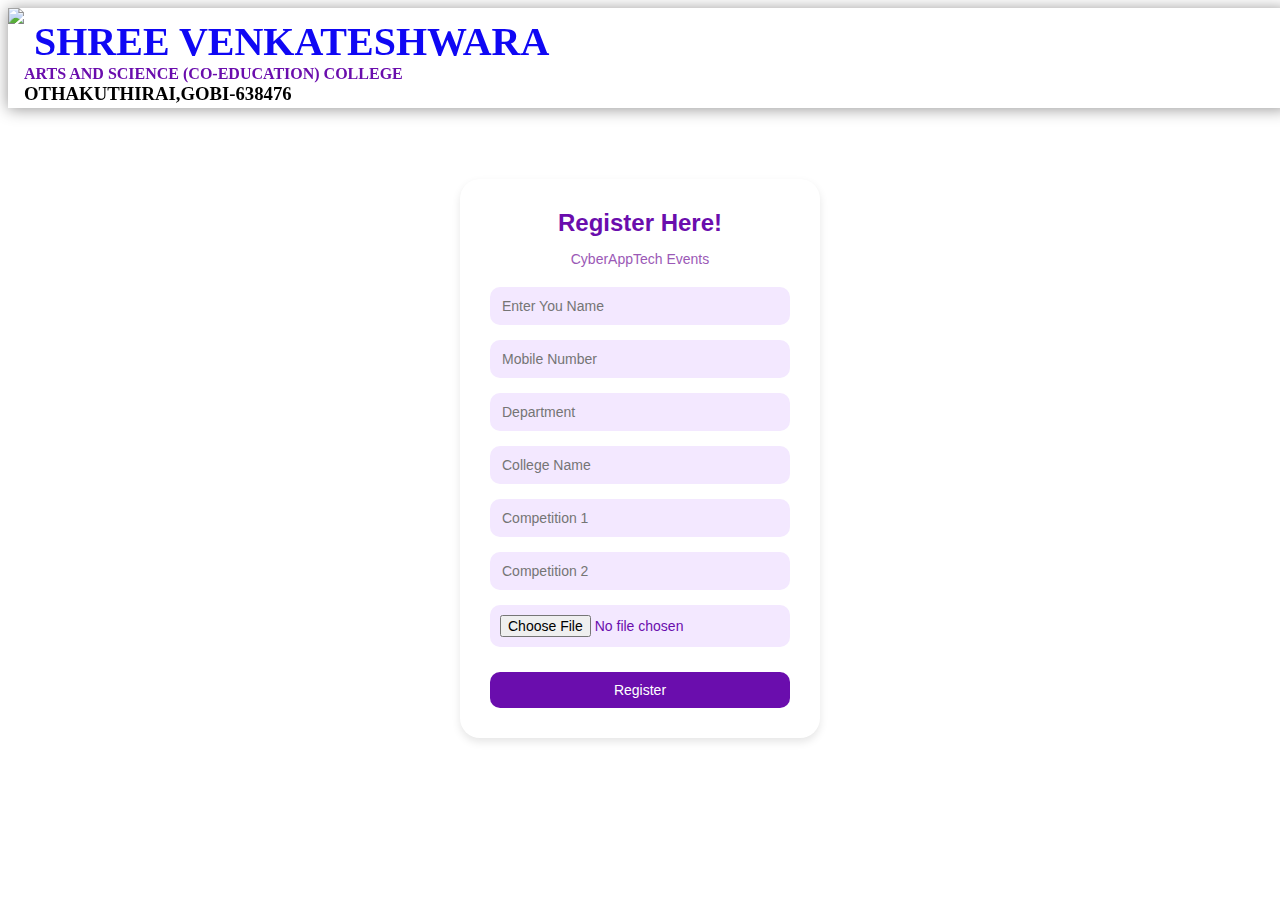
==== index.html @ ace3d096 "Update index.html" ====
<!DOCTYPE html>
<html lang="en">
<head>
  <meta charset="UTF-8">
  <meta name="viewport" content="width=device-width, initial-scale=1.0">
  <title>Document</title>
  <link rel="stylesheet" href="styles.css">
</head>
<body>
  <header>
    <div class="logo">
      <img src="Sample/Screenshot 2024-12-24 205209-Photoroom.png">
    </div>
    <div class="head">
      <h1>SHREE VENKATESHWARA</h1><h2>ARTS AND SCIENCE (CO-EDUCATION) COLLEGE</h2><h3>OTHAKUTHIRAI,GOBI-638476</h3>
    </div>
  </header>
  <div class="land">
  <div class="signup-container">
    <div class="form-card">
      <h2>Register Here!</h2>
      <p>CyberAppTech Events</p>
      <form>
        <div class="input-group">
          <input type="text" placeholder="Enter You Name" required>
        </div>
        <div class="input-group">
          <input type="email" placeholder="Mobile Number" required>
        </div>
        <div class="input-group">
          <input type="password" placeholder="Department" required>
        </div>
        <div class="input-group">
          <input type="password" placeholder="College Name" required>
        </div>
        <div class="input-group">
          <input type="password" placeholder="Competition 1" required>
        </div>
        <div class="input-group">
          <input type="password" placeholder="Competition 2" required>
        </div>
        <div class="input-group">
          <input type="file" placeholder="Payment Recipt" required>
        </div>
        <button type="submit" class="signup-button">Register</button>
      </form>
    </div>
  </div>
  </div>
  <script src="scripts.js"></script>
</body>
</html>
---- styles.css ----
.logo{
    width: 100px;
    height: 100px;
    display: flex;
    flex: 0;
}
header{
    padding: 0;
    margin: 0;
    background-color: #ffff;
    width: 100%;
    display: flex;
    position:fixed;
    flex: 2;
    border: 0px solid;
    box-shadow: 0 1px 15px rgb(149, 148, 148);
}
head{
    display: flex;
    flex: 0;
}
.head h1 {
    margin: 0;
    font-size: 2.5em;
	color: rgb(15, 7, 244);
	padding-top: 10px;
    padding-left: 10px;
    align-items: center;
    justify-content: center;
}
.head h2{
  font-size: 1em;  
}
.head h3{
    margin: 0;

}
.land{
    background-image: url(image/pg.jpg);
    margin: 0;
    font-family: Arial, sans-serif;
    display: flex;
    justify-content: center;
    align-items: center;
    height: 100vh;
}

.signup-container {
    display: flex;
    justify-content: center;
    align-items: center;
    width: 100%;
}

.form-card {
    background-color: white;
    border-radius: 20px;
    box-shadow: 0 4px 8px rgba(0, 0, 0, 0.1);
    padding: 30px;
    text-align: center;
    width: 300px;
}

h2 {
    color: #6a0dad;
    font-size: 24px;
    margin: 0;
}

p {
    color: #9b59b6;
    font-size: 14px;
    margin-bottom: 20px;
}

.input-group {
    display: flex;
    align-items: center;
    background-color: #f3e8ff;
    border-radius: 10px;
    margin-bottom: 15px;
    padding: 10px;
}

.icon {
    color: #9b59b6;
    margin-right: 10px;
}

.input-group input {
    border: none;
    background: none;
    outline: none;
    flex: 1;
    font-size: 14px;
    color: #6a0dad;
}

.signup-button {
    background-color: #6a0dad;
    color: white;
    border: none;
    border-radius: 10px;
    padding: 10px 15px;
    font-size: 14px;
    cursor: pointer;
    width: 100%;
    margin-top: 10px;
}

.signup-button:hover {
    background-color: #8a2be2;
}
@media screen and (max-width:480px){
    .logo{
        height: 70px;
        width: 70px;
    }
    
    .head h1{
        font-size: 1.6em;
    }
    .head h2{
        font-size: 0.8em;
        display: flex;
        align-items: center;
        justify-content: center;
    }
    .head h3{
        font-size: 0.6em;
        display: flex;
        align-items: center;
        justify-content: center;
    }

}
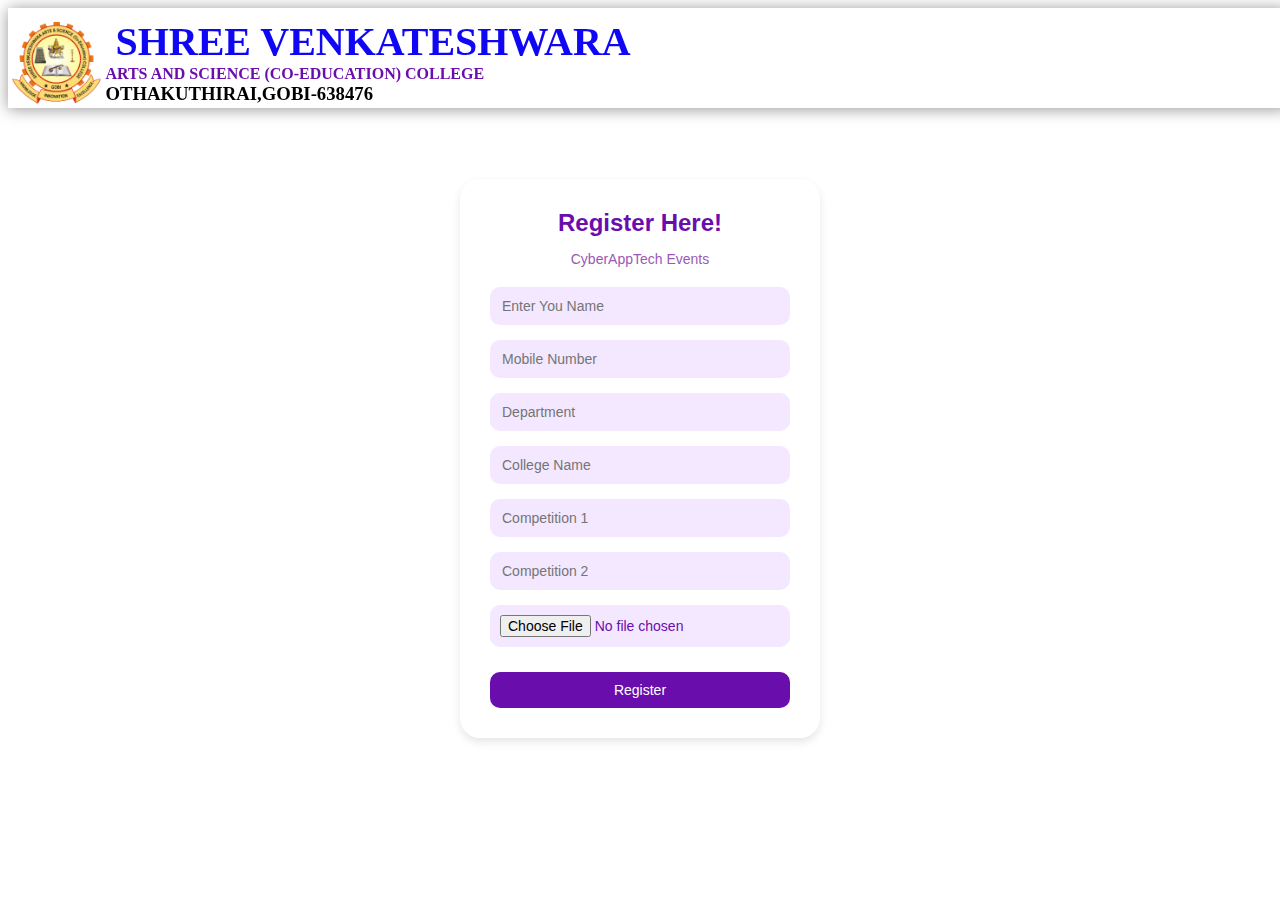
==== commit 2c1ebf4a: "Update index.html" ====
--- a/index.html
+++ b/index.html
@@ -9,7 +9,7 @@
 <body>
   <header>
     <div class="logo">
-      <img src="Sample/Screenshot 2024-12-24 205209-Photoroom.png">
+      <img src="Screenshot 2024-12-24 205209-Photoroom.png">
     </div>
     <div class="head">
       <h1>SHREE VENKATESHWARA</h1><h2>ARTS AND SCIENCE (CO-EDUCATION) COLLEGE</h2><h3>OTHAKUTHIRAI,GOBI-638476</h3>
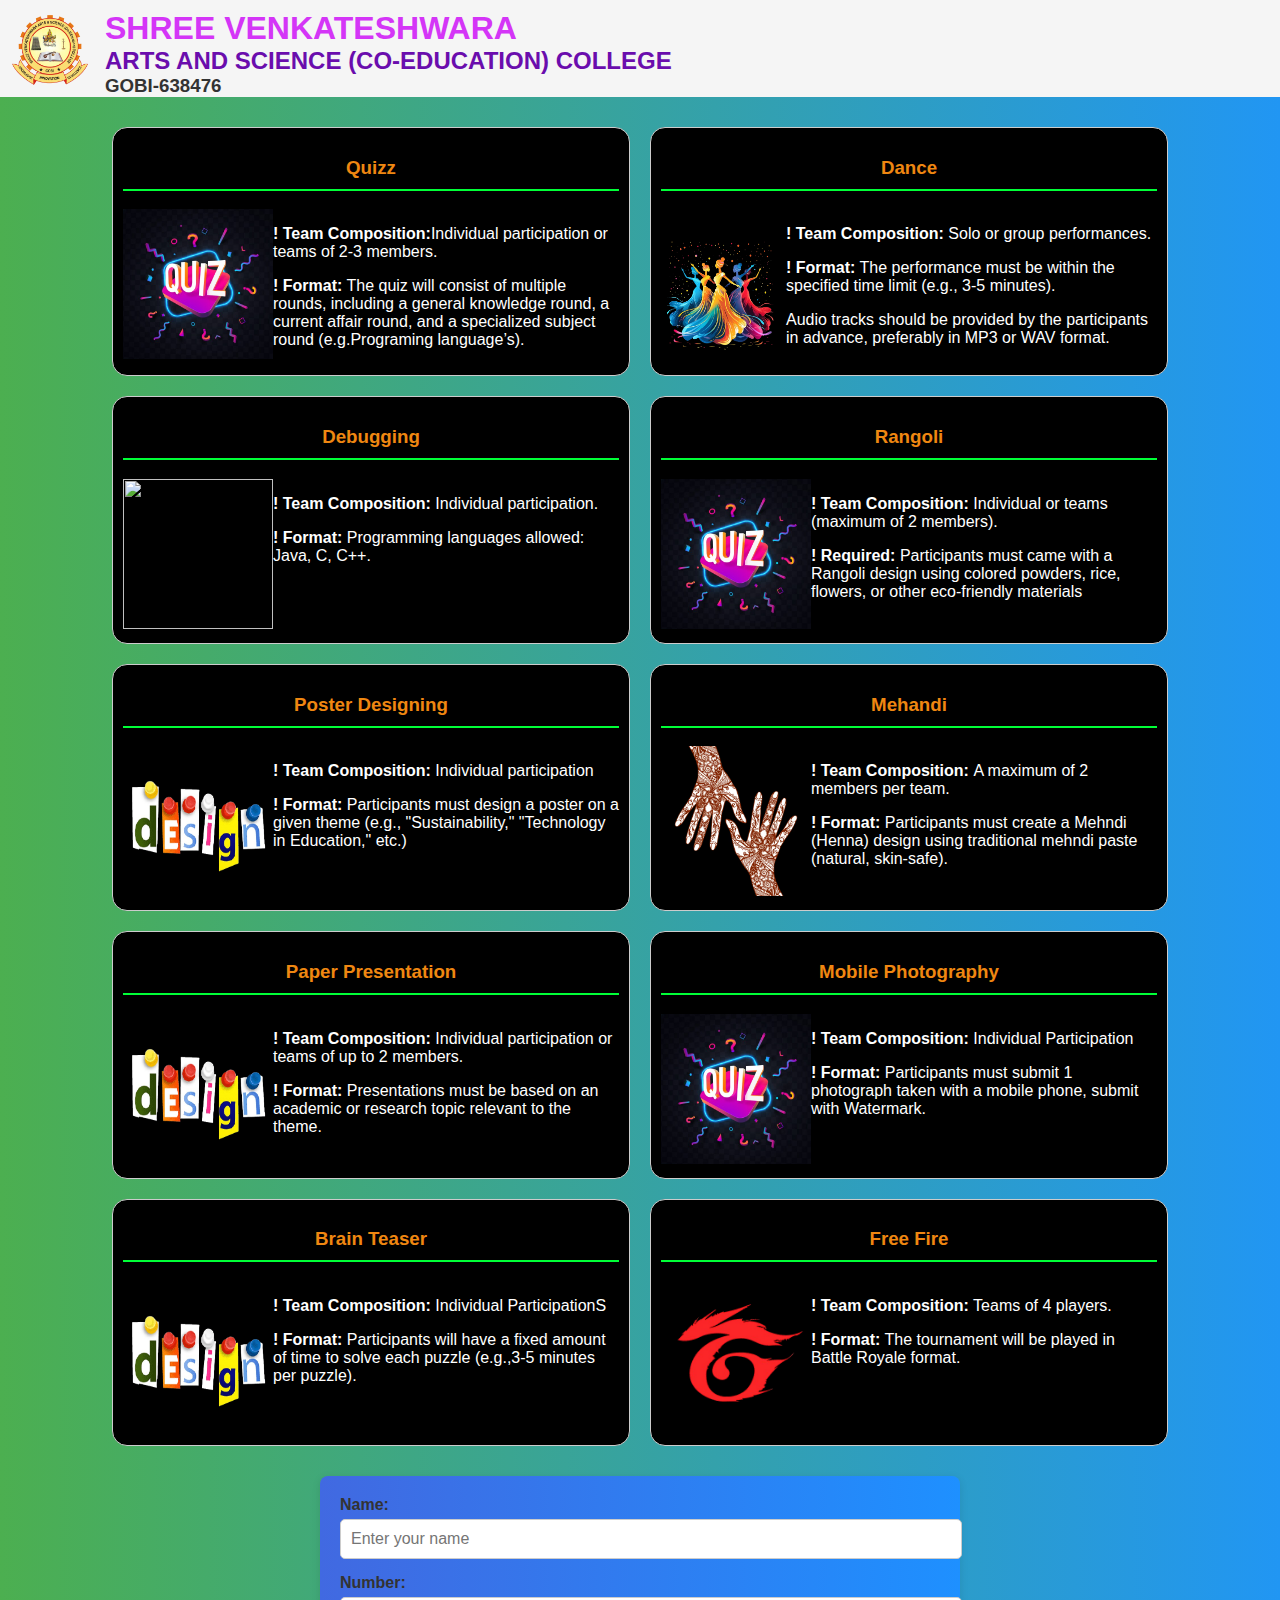
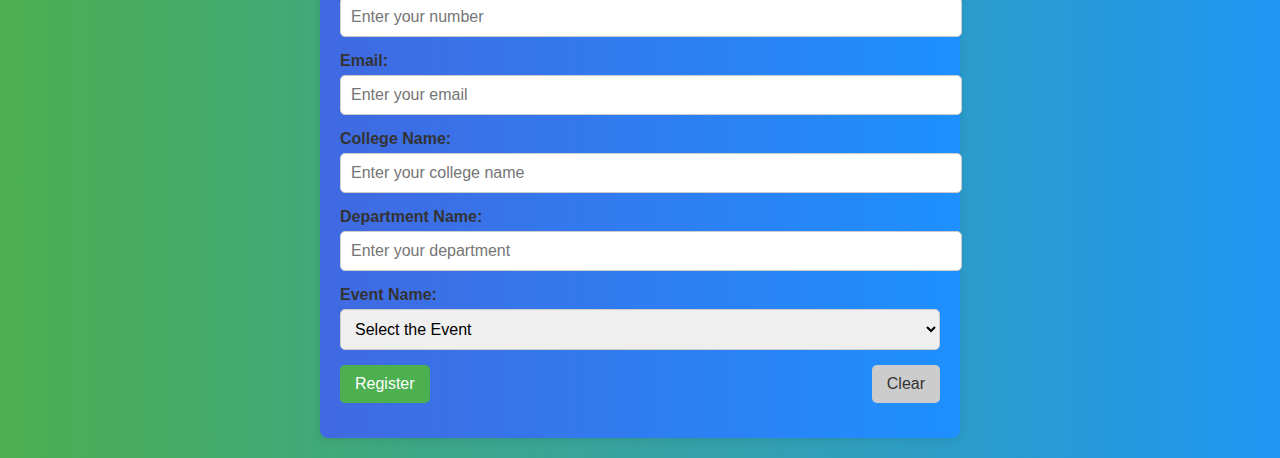
==== commit 34614810: "Add files via upload" ====
--- a/index.html
+++ b/index.html
@@ -3,50 +3,200 @@
 <head>
   <meta charset="UTF-8">
   <meta name="viewport" content="width=device-width, initial-scale=1.0">
-  <title>Document</title>
+  <title>College Event Registration</title>
   <link rel="stylesheet" href="styles.css">
 </head>
 <body>
   <header>
-    <div class="logo">
-      <img src="Screenshot 2024-12-24 205209-Photoroom.png">
+    <div class="lead">
+      <img src="mainlogo (1).png">
     </div>
     <div class="head">
-      <h1>SHREE VENKATESHWARA</h1><h2>ARTS AND SCIENCE (CO-EDUCATION) COLLEGE</h2><h3>OTHAKUTHIRAI,GOBI-638476</h3>
+      <h1>SHREE VENKATESHWARA</h1><h2>ARTS AND SCIENCE (CO-EDUCATION) COLLEGE</h2><h3>GOBI-638476</h3>
     </div>
   </header>
-  <div class="land">
-  <div class="signup-container">
-    <div class="form-card">
-      <h2>Register Here!</h2>
-      <p>CyberAppTech Events</p>
-      <form>
-        <div class="input-group">
-          <input type="text" placeholder="Enter You Name" required>
-        </div>
-        <div class="input-group">
-          <input type="email" placeholder="Mobile Number" required>
-        </div>
-        <div class="input-group">
-          <input type="password" placeholder="Department" required>
-        </div>
-        <div class="input-group">
-          <input type="password" placeholder="College Name" required>
-        </div>
-        <div class="input-group">
-          <input type="password" placeholder="Competition 1" required>
-        </div>
-        <div class="input-group">
-          <input type="password" placeholder="Competition 2" required>
-        </div>
-        <div class="input-group">
-          <input type="file" placeholder="Payment Recipt" required>
-        </div>
-        <button type="submit" class="signup-button">Register</button>
-      </form>
+  <div class="categories">
+    <div class="category">
+      <h3>Quizz</h3>
+      <div class="outter">
+      <div class="img1">
+        <img src="Quiz.jpg">
+      </div>
+      <div class="text">
+        <p><b>! Team Composition:</b>Individual participation or teams of 2-3 members.</p>
+         <p><b>! Format:</b>
+           The quiz will consist of multiple rounds, including a general knowledge round, a
+          current affair round, and a specialized subject round (e.g.Programing language’s).</p>
+      </div>
+    </div>
+    </div>
+    <div class="category">
+      <h3>Dance</h3>
+      <div class="outter">
+      <div class="img2">
+        <img src="Dance_.png">
+      </div>
+      <div class="text">
+        <p><b>! Team Composition:</b> Solo or group performances.</p>
+         <p> <b>! Format:</b>
+           The performance must be within the specified time limit (e.g., 3-5 minutes).</p>
+         <p>  Audio tracks should be provided by the participants in advance, preferably in
+          MP3 or WAV format.</p>
+      </div>
+    </div>
+    </div>
+    <div class="category">
+      <h3>Debugging</h3>
+      <div class="outter">
+      <div class="img1">
+        <img src="Debugging.png">
+      </div>
+      <div class="text">
+    <p><b>! Team Composition:</b> Individual participation.
+      <p><b>! Format:</b>
+     Programming languages allowed: Java, C, C++.</p>
+      </div>
+    </div>
+    </div>
+    <div class="category">
+      <h3>Rangoli</h3>
+      <div class="outter">
+      <div class="img1">
+        <img src="Quiz.jpg">
+      </div>
+      <div class="text">
+        <p><b>! Team Composition:</b> Individual or teams (maximum of 2 members).</p>
+        <p><b>! Required: </b>Participants must came with a Rangoli design using colored powders, rice,
+          flowers, or other eco-friendly materials</p>
+      </div>
+    </div>
+    </div>
+    <div class="category">
+      <h3>Poster Designing</h3>
+      <div class="outter">
+      <div class="img1">
+        <img src="Design.png">
+      </div>
+      <div class="text">
+        <p><b>! Team Composition:</b> Individual participation</p>
+        <p><b>! Format: </b>Participants must design a poster on a given theme (e.g., "Sustainability,"
+          "Technology in Education," etc.)</p>
+      </div>
+    </div>
+    </div>
+    <div class="category">
+      <h3>Mehandi</h3>
+      <div class="outter">
+      <div class="img1">
+        <img src="/mehendi.png">
+      </div>
+      <div class="text">
+        <p><b>! Team Composition: </b>A maximum of 2 members per team.</p>
+        <p><b>! Format: </b>Participants must create a Mehndi (Henna) design using traditional mehndi paste
+          (natural, skin-safe).</p>
+      </div>
+    </div>
+    </div>
+    <div class="category">
+      <h3>Paper Presentation</h3>
+      <div class="outter">
+      <div class="img1">
+        <img src="/Design.png">
+      </div>
+      <div class="text">
+        <p><b>! Team Composition:</b> Individual participation or teams of up to 2 members.</p>
+        <p><b>! Format:</b>
+           Presentations must be based on an academic or research topic relevant to the
+          theme.</p>
+      </div>
+    </div>
+    </div>
+    <div class="category">
+      <h3>Mobile Photography</h3>
+      <div class="outter">
+      <div class="img1">
+        <img src="Quiz.jpg">
+      </div>
+      <div class="text">
+       <p><b>! Team Composition:</b> Individual Participation</p>
+       <p><b>! Format:</b>
+          Participants must submit 1 photograph taken with a mobile phone, submit with
+        Watermark. </p>
+      </div>
+    </div>
+    </div>
+    <div class="category">
+      <h3>Brain Teaser</h3>
+      <div class="outter">
+      <div class="img1">
+        <img src="Design.png">
+      </div>
+      <div class="text">
+        <p><b>! Team Composition:</b> Individual ParticipationS</p>
+        <p><b>! Format: </b>Participants will have a fixed amount of time to solve each puzzle (e.g.,3-5
+          minutes per puzzle).</p>
+      </div>
+    </div>
+    </div>
+    <div class="category">
+      <h3>Free Fire</h3>
+      <div class="outter">
+      <div class="img1">
+        <img src="Free_Fire.png">
+      </div>
+      <div class="text">
+        <p><b>! Team Composition:</b> Teams of 4 players.</p>
+        <p><b>! Format:</b>
+           The tournament will be played in Battle Royale format.</p>
+      </div>
+    </div>
     </div>
   </div>
+  <div class="formdesign">
+    <form id="registrationForm">
+      <div>
+        <label for="name">Name:</label>
+        <input type="text" id="name" name="name" placeholder="Enter your name" required>
+      </div>
+      <div>
+        <label for="number">Number:</label>
+        <input type="number" id="number" name="number" placeholder="Enter your number" required>
+      </div>
+      <div>
+        <label for="email">Email:</label>
+        <input type="email" id="email" name="email" placeholder="Enter your email" required pattern="[a-zA-Z0-9._%+-]+@[a-zA-Z0-9.-]+\.[a-zA-Z]{2,}$">
+      </div>
+      <div>
+        <label for="college">College Name:</label>
+        <input type="text" id="college" name="college" placeholder="Enter your college name" required>
+      </div>
+      <div>
+        <label for="department">Department Name:</label>
+        <input type="text" id="department" name="department" placeholder="Enter your department" required>
+      </div>
+      <div>
+        <label for="competition">Event Name:</label>
+        <select id="competition" name="competition" required>
+          <option value="" selected disabled>Select the Event</option>
+          <option value="quiz">Quiz</option>
+          <option value="debugging">Debugging</option>
+          <option value="poster-design">Poster Design</option>
+          <option value="free-fire">Free Fire</option>
+          <option value="ppt">PPT</option>
+          <option value="mehandi">Mehandi</option>
+          <option value="rangoli">Rangoli</option>
+          <option value="dance">Dance</option>
+          <option value="mobile-photography">Mobile Photography</option>
+        </select>
+      </div>
+      <div class="buttons">
+        <button type="submit">Register</button>
+        <button type="reset">Clear</button>
+      </div>
+    </form>
   </div>
-  <script src="scripts.js"></script>
-</body>
-</html>
+  
+ <script src="script.js"></script>
+ <div id="toast" class="toast">Registered Successfully!</div>
+  </body>
+</html>--- a/styles.css
+++ b/styles.css
@@ -1,136 +1,289 @@
-.logo{
-    width: 100px;
-    height: 100px;
-    display: flex;
-    flex: 0;
-}
-header{
+body {
+    font-family: Arial, sans-serif;
+    margin: 0;
     padding: 0;
-    margin: 0;
-    background-color: #ffff;
-    width: 100%;
-    display: flex;
-    position:fixed;
+    background-image: linear-gradient(skyblue,skyblue,rgb(251, 247, 247)) ;
+  }
+  header {
+    display: flex;
     flex: 2;
-    border: 0px solid;
-    box-shadow: 0 1px 15px rgb(149, 148, 148);
-}
-head{
-    display: flex;
-    flex: 0;
+    background:whitesmoke;
+    justify-content: solid;
+    position: solid;
+  }
+  
+.lead {
+  display: flex;
+  width: 80px;
+  height: 80px;
+  padding-left: 10px;
+  padding-top: 10px;
+}
+.head{
+  padding-left: 15px;
 }
 .head h1 {
-    margin: 0;
-    font-size: 2.5em;
-	color: rgb(15, 7, 244);
-	padding-top: 10px;
-    padding-left: 10px;
-    align-items: center;
+  color: rgb(212, 53, 247);
+  padding-top: 10px;
+  margin: 0;
+}
+.head h2{
+  color: #6a0dad;
+  font-size: 24px;
+  margin: 0;
+}
+.head h3{
+  margin: 0;
+}
+  .categories {
+    display: flex;
+    flex-wrap: wrap;
+    margin: 20px;
     justify-content: center;
-}
-.head h2{
-  font-size: 1em;  
-}
-.head h3{
-    margin: 0;
-
-}
-.land{
-    background-image: url(image/pg.jpg);
-    margin: 0;
-    font-family: Arial, sans-serif;
+  }
+  .category {
+    border: 1px solid #ccc;
+    margin: 10px;
+    padding: 10px;
+    width: 40%;
+    background-color: rgb(0, 0, 0);
+    border-radius: 15px;
+  }
+  .category h3
+  {
+    color: rgb(239, 135, 17);
     display: flex;
     justify-content: center;
     align-items: center;
-    height: 100vh;
-}
+    padding-bottom: 10px;
+    border-bottom: 2px solid rgb(0, 255, 55);
+  }
+  .outter{
+    display: flex;
+  }
+  .img1 img{
+    width: 150px;
+    height: 150px;
+  }
+  .img2 img{
+    width: 120px;
+    height: 130px;
+    padding-top: 20px;
+    padding-right: 5px;
+  }
+  .img4 img{
+    width: 90px;
+    height: 90px;
+    padding-left: 23px;
+  }
+  .text p{
+    color: rgb(255, 255, 255);
+  }
+  body {
+    font-family: Arial, sans-serif;
+    margin: 0;
+    padding: 0;
+    background: linear-gradient(to right, #4CAF50, #2196F3);
+    color: #333;
+  }
+  
+  .formdesign {
+    max-width: 600px;
+    margin: 20px auto;
+    padding: 20px;
+    background: linear-gradient(to right, #4169E1, #1E90FF); /* Royal Blue gradient */
+    border-radius: 8px;
+    box-shadow: 0 2px 8px rgba(0, 0, 0, 0.1);
+  }
+  
+  form {
+    display: flex;
+    flex-direction: column;
+  }
+  
+  form div {
+    margin-bottom: 15px;
+  }
+  
+  form label {
+    margin-bottom: 5px;
+    font-weight: bold;
+    display: block;
+  }
+  
+  form input, form select {
+    width: 100%;
+    padding: 10px;
+    border: 1px solid #ccc;
+    border-radius: 5px;
+    font-size: 16px;
+  }
+  
+  form input:focus, form select:focus {
+    outline: none;
+    border-color: #4CAF50;
+    box-shadow: 0 0 5px rgba(76, 175, 80, 0.5);
+  }
+  
+  .buttons {
+    display: flex;
+    justify-content: space-between;
+  }
+  
+  .buttons button {
+    padding: 10px 15px;
+    font-size: 16px;
+    border: none;
+    border-radius: 5px;
+    cursor: pointer;
+  }
+  
+  .buttons button[type="submit"] {
+    background-color: #4CAF50;
+    color: white;
+  }
+  
+  .buttons button[type="reset"] {
+    background-color: #ccc;
+    color: #333;
+  }
+  
 
-.signup-container {
-    display: flex;
-    justify-content: center;
-    align-items: center;
-    width: 100%;
-}
 
-.form-card {
-    background-color: white;
-    border-radius: 20px;
-    box-shadow: 0 4px 8px rgba(0, 0, 0, 0.1);
-    padding: 30px;
-    text-align: center;
-    width: 300px;
+  @media(max-width:550px) {
+    header{
+      position: fixed;
+      background-color: #ffffff;
+      width: 100%;
+    }
+    .lead{
+      flex: 0;
+      width: 70px;
+      height: 70px;
+      padding-right: 5px;
+    }
+    .lead {
+      padding-top: 0;
+    }
+    .head h1 {
+      font-size: 1em;
+      padding-bottom: 0;
+      display: flex;
+      justify-content: center;
+    }
+  
+    .head h2 {
+      display: flex;
+      flex: 0;
+      font-size: 0.6em;
+      justify-content: center;
+      align-items: center;
+    }
+  
+    .head h3 {
+      font-size: 0.6em;
+      padding: 0;
+      margin: 0;
+      display: flex;
+      flex: 0;
+      justify-content: center;
+      align-items: center;
+    }
+    .category {
+      padding: 0;
+      margin: 0;
+      border: 1px solid #ccc;
+      background-color: rgb(0, 0, 0);
+      border-radius: 15px;
+      width: 80%;
+      padding: 10px;
+      margin-top: 10px;
+    }
+    .lead img{
+      width: 60px;
+      height: 60px;
+      padding-top: 5px;
+    }
+    .categories{
+      margin: 0;
+      padding-top: 80px;
+    }
+    .text p{
+      font-size: 10px;
+    }
+    .img1 img{
+      width: 80px;
+      height: 80px;
+      flex: none;
+    }
+    .img2 img{
+      width: 80px;
+      height: 80px;
+      flex: none;
+    }
+    .img3 img{
+      width: 80px;
+      height: 80px;
+      flex: none;
+    }
+    .img4 img{
+      width: 80px;
+      height: 80px;
+      flex: none;
+    }
+    .img5 img{
+      width: 80px;
+      height: 80px;
+      flex: none;
+    }
+    .img6 img{
+      width: 80px;
+      height: 80px;
+      flex: none;
+    }
+    .img7 img{
+      width: 80px;
+      height: 80px;
+      flex: none;
+    }
+    .img8 img{
+      width: 80px;
+      height: 80px;
+      flex: none;
+    }
+    .img9 img{
+      width: 80px;
+      height: 80px;
+      flex: none;
+    }
+    .img10 img{
+      width: 80px;
+      height: 80px;
+      flex: none;
+    }
+  }
+input[type="number"]::-webkit-inner-spin-button, 
+input[type="number"]::-webkit-outer-spin-button {
+    -webkit-appearance: none;
+    margin: 0;
+}
+.toast {
+  position: fixed;
+  bottom: 60px;
+  left: 50%;
+  transform: translateX(-50%);
+  background-color: rgba(126, 125, 125, 0.833);
+  color: white;
+  padding: 10px 20px;
+  border-radius: 20px;
+  box-shadow: 0 2px 5px rgba(0, 0, 0, 0.3);
+  font-size: 1em;
+  display: none; 
+  opacity: 0;
+  transition: opacity 1s ease-in-out; 
 }
 
-h2 {
-    color: #6a0dad;
-    font-size: 24px;
-    margin: 0;
-}
-
-p {
-    color: #9b59b6;
-    font-size: 14px;
-    margin-bottom: 20px;
-}
-
-.input-group {
-    display: flex;
-    align-items: center;
-    background-color: #f3e8ff;
-    border-radius: 10px;
-    margin-bottom: 15px;
-    padding: 10px;
-}
-
-.icon {
-    color: #9b59b6;
-    margin-right: 10px;
-}
-
-.input-group input {
-    border: none;
-    background: none;
-    outline: none;
-    flex: 1;
-    font-size: 14px;
-    color: #6a0dad;
-}
-
-.signup-button {
-    background-color: #6a0dad;
-    color: white;
-    border: none;
-    border-radius: 10px;
-    padding: 10px 15px;
-    font-size: 14px;
-    cursor: pointer;
-    width: 100%;
-    margin-top: 10px;
-}
-
-.signup-button:hover {
-    background-color: #8a2be2;
-}
-@media screen and (max-width:480px){
-    .logo{
-        height: 70px;
-        width: 70px;
-    }
-    
-    .head h1{
-        font-size: 1.6em;
-    }
-    .head h2{
-        font-size: 0.8em;
-        display: flex;
-        align-items: center;
-        justify-content: center;
-    }
-    .head h3{
-        font-size: 0.6em;
-        display: flex;
-        align-items: center;
-        justify-content: center;
-    }
-
-}
+.toast.show {
+  display: block;
+  opacity: 1;
+}
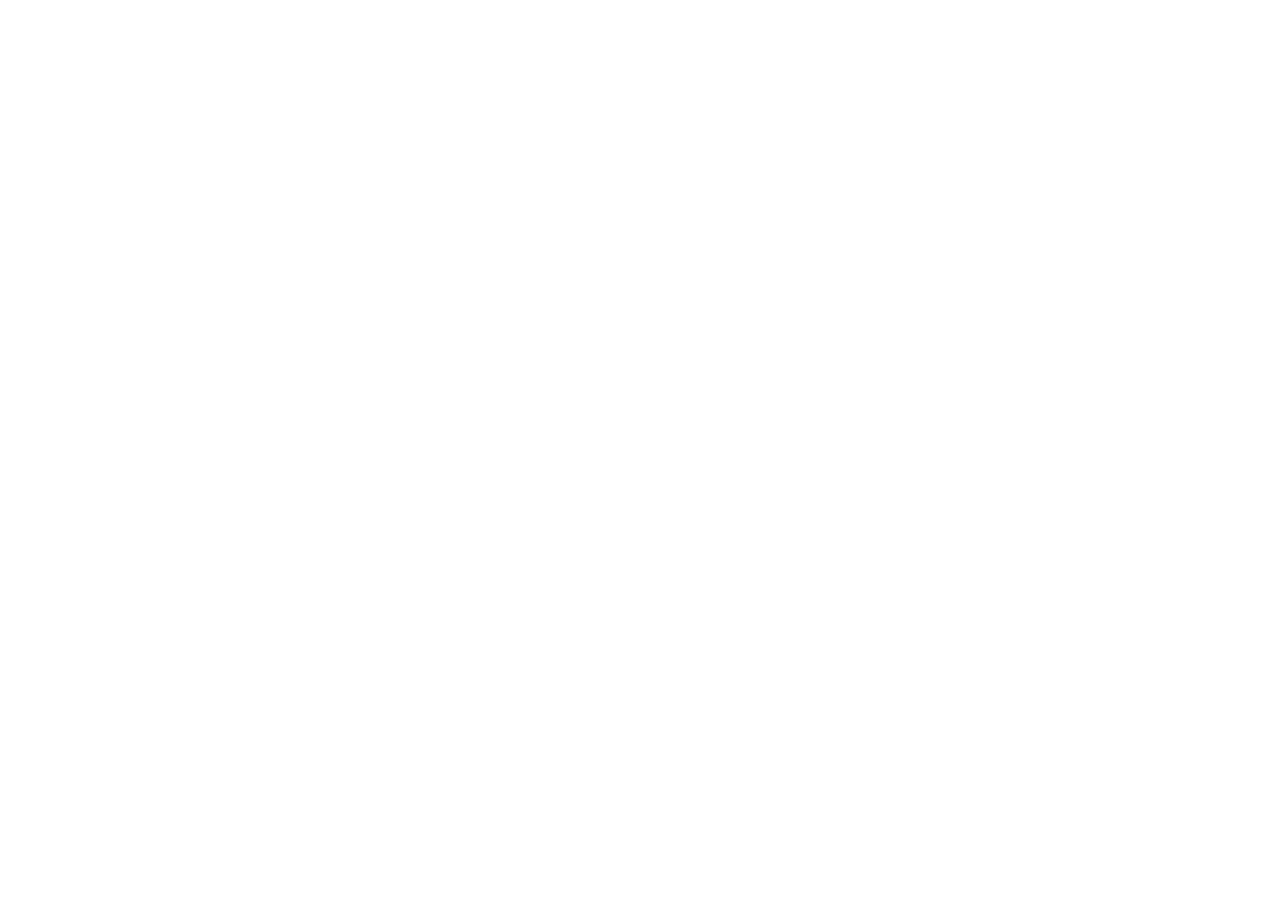
==== commit 6200a807: "Add files via upload" ====
--- a/index.html
+++ b/index.html
@@ -1,159 +1,199 @@
 <!DOCTYPE html>
 <html lang="en">
+
 <head>
   <meta charset="UTF-8">
   <meta name="viewport" content="width=device-width, initial-scale=1.0">
   <title>College Event Registration</title>
   <link rel="stylesheet" href="styles.css">
 </head>
+
 <body>
   <header>
     <div class="lead">
-      <img src="mainlogo (1).png">
+      <img src="mainlogo.png">
     </div>
     <div class="head">
-      <h1>SHREE VENKATESHWARA</h1><h2>ARTS AND SCIENCE (CO-EDUCATION) COLLEGE</h2><h3>GOBI-638476</h3>
+      <h1>SHREE VENKATESHWARA</h1>
+      <h2>ARTS AND SCIENCE (CO-EDUCATION) COLLEGE</h2>
+      <h3>Othakuthirai,Gobi-638476</h3>
     </div>
   </header>
+  <div class="college-details"> </div>
+  <div class="eventtitle">
+    <h2>Department of Computer Applications</h2>
+    <img src="Department Logo.png">
+    <h3>CyberAppTech</h3>
+    <h1>Digital Dynamo 2K25</h1>
+  </div>
+  <div class="poster">
+    <img src="PosterInter.jpeg">
+  </div>
   <div class="categories">
+    <div class="eventhead">
+      <h2>Technical</h2>
+    </div>
     <div class="category">
       <h3>Quizz</h3>
       <div class="outter">
-      <div class="img1">
-        <img src="Quiz.jpg">
-      </div>
-      <div class="text">
-        <p><b>! Team Composition:</b>Individual participation or teams of 2-3 members.</p>
-         <p><b>! Format:</b>
-           The quiz will consist of multiple rounds, including a general knowledge round, a
-          current affair round, and a specialized subject round (e.g.Programing language’s).</p>
-      </div>
-    </div>
+        <div class="img1">
+          <img src="Quiz-.png">
+        </div>
+        <div class="text">
+          <ul class="bullet">
+            <li><b>Team Composition :</b> Individual participation or teams of 2-3 members.</li>
+            <li><b>Format :</b> The quiz will consist of multiple rounds, including a general knowledge round, a
+              current affair round, and a specialized subject round (e.g.Programing language’s).</li>
+          </ul>
+        </div>
+      </div>
+    </div>
+    <div class="category">
+      <h3>Debugging</h3>
+      <div class="outter">
+        <div class="img2">
+          <img src="Debugging-.png">
+        </div>
+        <div class="text">
+          <ul class="bullet">
+            <li><b>Team Composition:</b> Individual participation.</li>
+            <li><b>Format:</b> Programming languages allowed: Java, C, C++.</li>
+          </ul>
+        </div>
+      </div>
+    </div>
+
+    <div class="category">
+      <h3>Poster Designing</h3>
+      <div class="outter">
+        <div class="img3">
+          <img src="Design.png">
+        </div>
+        <div class="text">
+          <ul class="bullet">
+            <li><b>Team Composition:</b> Individual participation</li>
+            <li><b>Format: </b>Participants must design a poster on a given theme (e.g., "Sustainability,"
+              "Technology in Education," etc.)</li>
+          </ul>
+        </div>
+      </div>
+    </div>
+    <div class="category">
+      <h3>Paper Presentation</h3>
+      <div class="outter">
+        <div class="img4">
+          <img src="Presenter-.png">
+        </div>
+        <div class="text">
+          <ul class="bullet">
+            <li><b>Team Composition:</b> Individual participation or teams of up to 2 members.</li>
+            <li><b>Format:</b>Presentations must be based on an academic or research topic relevant to the theme.</li>
+          </ul>
+        </div>
+      </div>
+    </div>
+    <div class="category">
+      <h3>Brain Teaser</h3>
+      <div class="outter">
+        <div class="img5">
+          <img src="Brain-Teaser.png">
+        </div>
+        <div class="text">
+          <ul class="bullet">
+            <li><b>Team Composition:</b> Individual ParticipationS</li>
+            <li><b>Format: </b>Participants will have a fixed amount of time to solve each puzzle (e.g.,3-5
+              minutes per puzzle).</li>
+          </ul>
+        </div>
+      </div>
+    </div>
+    <div class="eventhead">
+      <h2>Non-Technical</h2>
     </div>
     <div class="category">
       <h3>Dance</h3>
       <div class="outter">
-      <div class="img2">
-        <img src="Dance_.png">
-      </div>
-      <div class="text">
-        <p><b>! Team Composition:</b> Solo or group performances.</p>
-         <p> <b>! Format:</b>
-           The performance must be within the specified time limit (e.g., 3-5 minutes).</p>
-         <p>  Audio tracks should be provided by the participants in advance, preferably in
-          MP3 or WAV format.</p>
-      </div>
-    </div>
-    </div>
-    <div class="category">
-      <h3>Debugging</h3>
-      <div class="outter">
-      <div class="img1">
-        <img src="Debugging.png">
-      </div>
-      <div class="text">
-    <p><b>! Team Composition:</b> Individual participation.
-      <p><b>! Format:</b>
-     Programming languages allowed: Java, C, C++.</p>
-      </div>
-    </div>
+        <div class="img6">
+          <img src="Dance_.png">
+        </div>
+        <div class="text">
+          <ul class="bullet">
+            <li><b>Team Composition:</b> Solo or group performances.</li>
+            <li> <b>Format:</b>The performance must be within the specified time limit (e.g., 3-5 minutes).</p>
+            <li>Audio tracks should be provided by the participants in advance, preferably in
+              MP3 or WAV format.</li>
+          </ul>
+          </ul>
+        </div>
+      </div>
     </div>
     <div class="category">
       <h3>Rangoli</h3>
       <div class="outter">
-      <div class="img1">
-        <img src="Quiz.jpg">
-      </div>
-      <div class="text">
-        <p><b>! Team Composition:</b> Individual or teams (maximum of 2 members).</p>
-        <p><b>! Required: </b>Participants must came with a Rangoli design using colored powders, rice,
-          flowers, or other eco-friendly materials</p>
-      </div>
-    </div>
-    </div>
-    <div class="category">
-      <h3>Poster Designing</h3>
-      <div class="outter">
-      <div class="img1">
-        <img src="Design.png">
-      </div>
-      <div class="text">
-        <p><b>! Team Composition:</b> Individual participation</p>
-        <p><b>! Format: </b>Participants must design a poster on a given theme (e.g., "Sustainability,"
-          "Technology in Education," etc.)</p>
-      </div>
-    </div>
+        <div class="img7">
+          <img src="rangoli.png">
+        </div>
+        <div class="text">
+          <ul class="bullet">
+            <li><b>Team Composition:</b> Individual or teams (maximum of 2 members).</li>
+            <li><b>Required: </b>Participants must came with a Rangoli design using colored powders, rice,flowers, or
+              other eco-friendly materials</li>
+          </ul>
+        </div>
+      </div>
     </div>
     <div class="category">
       <h3>Mehandi</h3>
       <div class="outter">
-      <div class="img1">
-        <img src="/mehendi.png">
-      </div>
-      <div class="text">
-        <p><b>! Team Composition: </b>A maximum of 2 members per team.</p>
-        <p><b>! Format: </b>Participants must create a Mehndi (Henna) design using traditional mehndi paste
-          (natural, skin-safe).</p>
-      </div>
-    </div>
-    </div>
-    <div class="category">
-      <h3>Paper Presentation</h3>
-      <div class="outter">
-      <div class="img1">
-        <img src="/Design.png">
-      </div>
-      <div class="text">
-        <p><b>! Team Composition:</b> Individual participation or teams of up to 2 members.</p>
-        <p><b>! Format:</b>
-           Presentations must be based on an academic or research topic relevant to the
-          theme.</p>
-      </div>
-    </div>
+        <div class="img8">
+          <img src="mehendi-.png">
+        </div>
+        <div class="text">
+          <ul class="bullet">
+            <li><b>Team Composition: </b>A maximum of 2 members per team.</li>
+            <li><b>Format: </b>Participants must create a Mehndi (Henna) design using traditional mehndi paste
+              (natural, skin-safe).</li>
+          </ul>
+        </div>
+      </div>
     </div>
     <div class="category">
       <h3>Mobile Photography</h3>
       <div class="outter">
-      <div class="img1">
-        <img src="Quiz.jpg">
-      </div>
-      <div class="text">
-       <p><b>! Team Composition:</b> Individual Participation</p>
-       <p><b>! Format:</b>
-          Participants must submit 1 photograph taken with a mobile phone, submit with
-        Watermark. </p>
-      </div>
-    </div>
-    </div>
-    <div class="category">
-      <h3>Brain Teaser</h3>
-      <div class="outter">
-      <div class="img1">
-        <img src="Design.png">
-      </div>
-      <div class="text">
-        <p><b>! Team Composition:</b> Individual ParticipationS</p>
-        <p><b>! Format: </b>Participants will have a fixed amount of time to solve each puzzle (e.g.,3-5
-          minutes per puzzle).</p>
-      </div>
-    </div>
+        <div class="img9">
+          <img src="mobile.png">
+        </div>
+        <div class="text">
+          <ul class="bullet">
+            <li><b>Team Composition:</b> Individual Participation</li>
+            <li><b>Format:</b>
+              Participants must submit 1 photograph taken with a mobile phone, submit with
+              Watermark.</li>
+          </ul>
+        </div>
+      </div>
     </div>
     <div class="category">
       <h3>Free Fire</h3>
       <div class="outter">
-      <div class="img1">
-        <img src="Free_Fire.png">
-      </div>
-      <div class="text">
-        <p><b>! Team Composition:</b> Teams of 4 players.</p>
-        <p><b>! Format:</b>
-           The tournament will be played in Battle Royale format.</p>
-      </div>
-    </div>
+        <div class="img10">
+          <img src="Free_Fire.png">
+        </div>
+        <div class="text">
+          <ul class="bullet">
+            <li><b>Team Composition:</b> Teams of 4 players.</li>
+            <li><b>Format:</b>
+              The tournament will be played in Battle Royale format.</li>
+          </ul>
+        </div>
+      </div>
     </div>
   </div>
   <div class="formdesign">
     <form id="registrationForm">
+      <div class="formhead">
+        <h2>Register Here!</h2>
+      </div>
       <div>
         <label for="name">Name:</label>
         <input type="text" id="name" name="name" placeholder="Enter your name" required>
@@ -164,7 +204,8 @@
       </div>
       <div>
         <label for="email">Email:</label>
-        <input type="email" id="email" name="email" placeholder="Enter your email" required pattern="[a-zA-Z0-9._%+-]+@[a-zA-Z0-9.-]+\.[a-zA-Z]{2,}$">
+        <input type="email" id="email" name="email" placeholder="Example@gmail.com" required
+          pattern="[a-zA-Z0-9._%+-]+@[a-zA-Z0-9.-]+\.[a-zA-Z]{2,}$">
       </div>
       <div>
         <label for="college">College Name:</label>
@@ -175,28 +216,107 @@
         <input type="text" id="department" name="department" placeholder="Enter your department" required>
       </div>
       <div>
-        <label for="competition">Event Name:</label>
+        <label for="competition">First Event Name:</label>
         <select id="competition" name="competition" required>
           <option value="" selected disabled>Select the Event</option>
           <option value="quiz">Quiz</option>
           <option value="debugging">Debugging</option>
           <option value="poster-design">Poster Design</option>
+          <option value="ppt">Paper Presentation</option>
+          <option value="brain-teaser">Brain Teaser</option>
+          <option value="dance">Dance</option>
+          <option value="rangoli">Rangoli</option>
+          <option value="mehandi">Mehandi</option>
           <option value="free-fire">Free Fire</option>
-          <option value="ppt">PPT</option>
-          <option value="mehandi">Mehandi</option>
-          <option value="rangoli">Rangoli</option>
-          <option value="dance">Dance</option>
           <option value="mobile-photography">Mobile Photography</option>
         </select>
       </div>
+      <div>
+        <label for="competition1">Second Event Name:</label>
+        <select id="competition1" name="competition1" required>
+          <option value="" selected disabled>Select the Event</option>
+          <option value="quiz">Quiz</option>
+          <option value="debugging">Debugging</option>
+          <option value="poster-design">Poster Design</option>
+          <option value="ppt">Paper Presentation</option>
+          <option value="brain-teaser">Brain Teaser</option>
+          <option value="dance">Dance</option>
+          <option value="rangoli">Rangoli</option>
+          <option value="mehandi">Mehandi</option>
+          <option value="free-fire">Free Fire</option>
+          <option value="mobile-photography">Mobile Photography</option>
+        </select>
+      </div>
       <div class="buttons">
-        <button type="submit">Register</button>
+        <button class="regbutton" type="submit">Register</button>
         <button type="reset">Clear</button>
       </div>
     </form>
   </div>
-  
- <script src="script.js"></script>
- <div id="toast" class="toast">Registered Successfully!</div>
-  </body>
+  <div id="toast" class="toast">Registered Successfully!</div>
+  <div class="co-ordinators">
+    <div>
+      <div class="staffposition">
+        <h3>Organizing Secretary</h3>
+      </div>
+      <div class="staff">
+        <div class="staffimg">
+          <img src="suresh-v.jpg" alt="SURESHKUMAR V">
+        </div>
+        <div class="staffdetail">
+          <h4>Mr. V. Suresh Kumar MCA.,M.Phil.,(Ph.D)</h4>
+          <h5>Head of the Department</h5>
+        </div>
+      </div>
+      <div class="staffposition">
+        <h3>Staff Co-ordinator</h3>
+      </div>
+      <div class="staff">
+        <div class="staffimg-1">
+          <img src="SANGEETHA-S.jpg" alt="SANGEETHA S">
+        </div>
+        <div class="staffdetail">
+          <h4>Ms. S. Sangeetha MCA., M.Phil., (Ph.D).,</h4>
+          <h5>Assistant Professor</h5>
+       
+        </div>
+      </div>
+    </div>
+  </div>
+  <div class="student">
+    <div class="staffposition">
+      <h3>Student Co-ordinators</h3>
+    </div>
+    <div class="mainst">
+    <div class="staffdetail-1">
+       <h4>Madhuvarshini B</h4>
+       <h5>Computer Application</h5>
+       <h6>Contact: +91 93846 07854</h6>
+    </div>
+    <div class="staffdetail-1">
+      <h4>Dharanitharan N</h4>
+      <h5>Computer Application</h5>
+      <h6>Contact: +91 72001 96473 </h6>
+   </div>
+   <div class="staffdetail-1">
+    <h4>Santhiya G</h4>
+    <h5>Cyber Security</h5>
+    <h6>Contact: +91 63695 04902</h6>
+ </div>
+    </div>
+  </div>
+  <div class="logohead">
+    <h3>Our Technical Partner</h3>
+  <div class="alllogo">
+    <div class="logos"><img src="mainlogo.png"></div>
+    <div class="logos-1"><img src="Logo.png"></div>
+  </div>
+  </div>
+  <footer>
+    <div class="foot">
+    <p>Designed by @aarvatechnologies</p>
+    </div>
+  </footer>
+  <script src="script.js"></script>
+</body>
 </html>--- a/styles.css
+++ b/styles.css
@@ -1,8 +1,16 @@
+@import url('https://fonts.googleapis.com/css2?family=Parkinsans:wght@300..800&display=swap');
+@import url('https://fonts.googleapis.com/css2?family=Crimson+Text:wght@400;600&family=Josefin+Sans:ital,wght@0,100..700;1,100..700&family=Lora:ital,wght@0,400..700;1,400..700&family=Parkinsans:wght@300..800&display=swap');
+@import url('https://fonts.googleapis.com/css2?family=Crimson+Text:ital,wght@0,400;0,600;0,700;1,400;1,600;1,700&family=Parkinsans:wght@300..800&display=swap');
+@import url('https://fonts.googleapis.com/css2?family=Crimson+Text:wght@400;600&family=Josefin+Sans:ital,wght@0,100..700;1,100..700&family=Parkinsans:wght@300..800&display=swap');
+@import url('https://fonts.googleapis.com/css2?family=Bubblegum+Sans&display=swap');
+@import url('https://fonts.googleapis.com/css2?family=Albert+Sans&display=swap');
 body {
+    display: none;
     font-family: Arial, sans-serif;
     margin: 0;
     padding: 0;
-    background-image: linear-gradient(skyblue,skyblue,rgb(251, 247, 247)) ;
+    /* background-image: linear-gradient(#017872,#017872) ; */
+    background:linear-gradient(to right, #101a60,#ce52e7);
   }
   header {
     display: flex;
@@ -51,6 +59,11 @@
   }
   .category h3
   {
+    font-family: "Parkinsans", sans-serif;
+    font-optical-sizing: auto;
+    font-weight: 600;
+    font-style: normal;
+    font-size: 1em;
     color: rgb(239, 135, 17);
     display: flex;
     justify-content: center;
@@ -76,24 +89,25 @@
     height: 90px;
     padding-left: 23px;
   }
-  .text p{
+  .bullets{
+    list-style-type: circle;
+  }
+
+  ul li{
     color: rgb(255, 255, 255);
-  }
-  body {
-    font-family: Arial, sans-serif;
-    margin: 0;
-    padding: 0;
-    background: linear-gradient(to right, #4CAF50, #2196F3);
-    color: #333;
+    font-size: 10px;
   }
   
   .formdesign {
-    max-width: 600px;
+    max-width: 70%;
     margin: 20px auto;
     padding: 20px;
     background: linear-gradient(to right, #4169E1, #1E90FF); /* Royal Blue gradient */
     border-radius: 8px;
     box-shadow: 0 2px 8px rgba(0, 0, 0, 0.1);
+    display: flex;
+    align-items: center;
+    justify-content: center;
   }
   
   form {
@@ -127,9 +141,10 @@
   
   .buttons {
     display: flex;
-    justify-content: space-between;
-  }
-  
+    align-items: center;
+    justify-content: center;
+    justify-content: space-around;
+  }
   .buttons button {
     padding: 10px 15px;
     font-size: 16px;
@@ -147,47 +162,106 @@
     background-color: #ccc;
     color: #333;
   }
-  
-
-
+  .eventlogo{
+    width: 200px;
+    height: 150px;
+    display: flex;
+    flex: 0;
+    padding-left: 100%;
+  }
+  .foot{
+    background-color: black;
+    color: #ffffff;
+    height: 30px;
+    width: 100%;
+    display: flex;
+    justify-content: center;
+    align-items: center;
+    margin-top: 5px;
+  }
   @media(max-width:550px) {
+  body{
+  display: block;
+  }
     header{
       position: fixed;
       background-color: #ffffff;
-      width: 100%;
+      width: 100%; 
+      align-content: center;
+      justify-content: center;
     }
     .lead{
       flex: 0;
       width: 70px;
       height: 70px;
       padding-right: 5px;
-    }
-    .lead {
       padding-top: 0;
+      padding-left: 0;
+    }
+    .head{
+      padding-left: 5px;
     }
     .head h1 {
-      font-size: 1em;
+      font-size: 1.4em;
       padding-bottom: 0;
       display: flex;
       justify-content: center;
+      padding-bottom: 1.5px;
     }
   
     .head h2 {
       display: flex;
       flex: 0;
-      font-size: 0.6em;
+      font-size: 0.7em;
       justify-content: center;
       align-items: center;
+      padding-bottom: 1.5px;
     }
   
     .head h3 {
-      font-size: 0.6em;
+      font-size: 0.7em;
       padding: 0;
       margin: 0;
       display: flex;
       flex: 0;
       justify-content: center;
       align-items: center;
+    }
+    .college-details{
+      padding-top: 80px;
+    }
+    .eventtitle{
+      color: rgb(255, 251, 0);
+      text-align: center;
+    }
+    .eventtitle h2{
+      color: rgb(240, 195, 47);
+      font-size: 0.9em;
+      margin: 0;
+      margin-top: 10px;
+    }
+    .eventtitle h3{
+      color: #4cf6ac;
+      font-size: 0.8em;
+      margin-top:0;
+    }
+    .eventtitle h1{
+      font-family: "Bubblegum Sans", serif;
+      font-weight: 400;
+      font-style: normal;
+    }
+    .eventtitle img{
+      width: 60px;
+      height: 60px;
+    }
+    .poster{
+      display: flex;
+      justify-content: center;
+      align-items: center;
+    }
+    .poster img{
+      height: 40%;
+      width: 80%;
     }
     .category {
       padding: 0;
@@ -206,7 +280,9 @@
     }
     .categories{
       margin: 0;
-      padding-top: 80px;
+    }
+    .eventhead h2{
+      color:chartreuse;
     }
     .text p{
       font-size: 10px;
@@ -214,31 +290,40 @@
     .img1 img{
       width: 80px;
       height: 80px;
+      /* padding-left: 10px; */
       flex: none;
     }
     .img2 img{
       width: 80px;
       height: 80px;
+      margin: 0;
+      padding: 0;
+      border: 0;
       flex: none;
     }
     .img3 img{
       width: 80px;
       height: 80px;
+      margin: 0;
+      padding: 0;
       flex: none;
     }
     .img4 img{
       width: 80px;
       height: 80px;
       flex: none;
+      padding: 0;
+      margin: 0;
     }
     .img5 img{
-      width: 80px;
-      height: 80px;
+      width: 70px;
+      height: 70px;
+      padding-left: 10px;
       flex: none;
     }
     .img6 img{
-      width: 80px;
-      height: 80px;
+      width: 90px;
+      height: 100px;
       flex: none;
     }
     .img7 img{
@@ -260,8 +345,133 @@
       width: 80px;
       height: 80px;
       flex: none;
-    }
-  }
+      margin: 0;
+      padding: 0;
+      padding-left: 5px;
+    }
+    .formdesign{
+      width: 80%;
+    }
+    .formdesign input{
+      width: 100%;
+    }
+    .formhead{
+      color:rgb(229, 246, 49);
+      text-align: center;
+    }
+    form select{
+      width: 110%;
+    }
+    .buttons button{
+      border-radius: 10px;
+    }
+    .co-ordinators{
+      /* background-color: rgb(150, 225, 244); */
+      padding-top: 10px;
+    }
+
+    .staffposition{
+      text-align: center;
+      color: #4dfd4a;
+    }
+    .staff{
+      display: flex;
+      justify-content: center;
+      align-items: center;
+      margin-bottom: 10px;
+     
+    }
+    .staff h3,h4,h5,h6{
+      margin: 0;
+      padding: 0;
+    }
+    .staffimg img{
+      width: 80px;
+      height: 80px;
+      padding-left: 10px;
+    }
+    .staffimg-1 img{
+      width: 80px;
+      height: 80px;
+      padding-left: 5px;
+    }
+    .staffdetail h3{
+      font-family: "Albert Sans", serif;
+      font-optical-sizing: auto;
+      font-weight: 800;
+      font-style: normal;
+      padding-bottom: 5px;
+    }
+    .staffdetail h4{
+      color: white;
+      font-family: "Albert Sans", serif;
+      font-optical-sizing: auto;
+      font-weight: 600;
+      font-style: normal;
+      padding-left: 20px;
+      font-size: 13px;
+      padding-bottom: 1px;
+    }
+    .staffdetail h5,h6{
+      color: white;
+      font-family: "Albert Sans", serif;
+      font-optical-sizing: auto;
+      font-weight: 400;
+      font-style: normal;
+      padding-left: 20px;
+      font-size: 13px;
+    }
+    .staffdetail-1 h4{
+      color: white;
+      font-family: "Albert Sans", serif;
+      font-optical-sizing: auto;
+      font-weight: 600;
+      font-style: normal;
+      padding-left: 20px;
+      font-size: 13px;
+      padding-bottom: 1px;
+      text-align: center;
+      
+    }
+    .staffdetail-1 h5,h6{
+      color: white;
+      font-family: "Albert Sans", serif;
+      font-optical-sizing: auto;
+      font-weight: 400;
+      font-style: normal;
+      padding-left: 20px;
+      font-size: 9px;
+      text-align: center;
+    }
+    .mainst{
+      display: flex;
+      justify-content: center;
+      align-items: center;
+      margin-bottom: 10px;
+  }
+  .logohead{
+    color: rgb(255, 251, 0);
+    text-align: center;
+  }
+  .alllogo{
+    display: flex;
+    justify-content: center;
+    align-items: center;
+    margin-bottom: 10px;
+  }
+  .logos img{
+    height: 80px;
+    width: 80px;
+    border-right: 1px solid;
+    color: black;
+    padding-right: 8px;
+  }
+  .logos-1 img{
+    height: 70px;
+    width: 80px;
+    padding-left: 8px;
+  }
+}
 input[type="number"]::-webkit-inner-spin-button, 
 input[type="number"]::-webkit-outer-spin-button {
     -webkit-appearance: none;
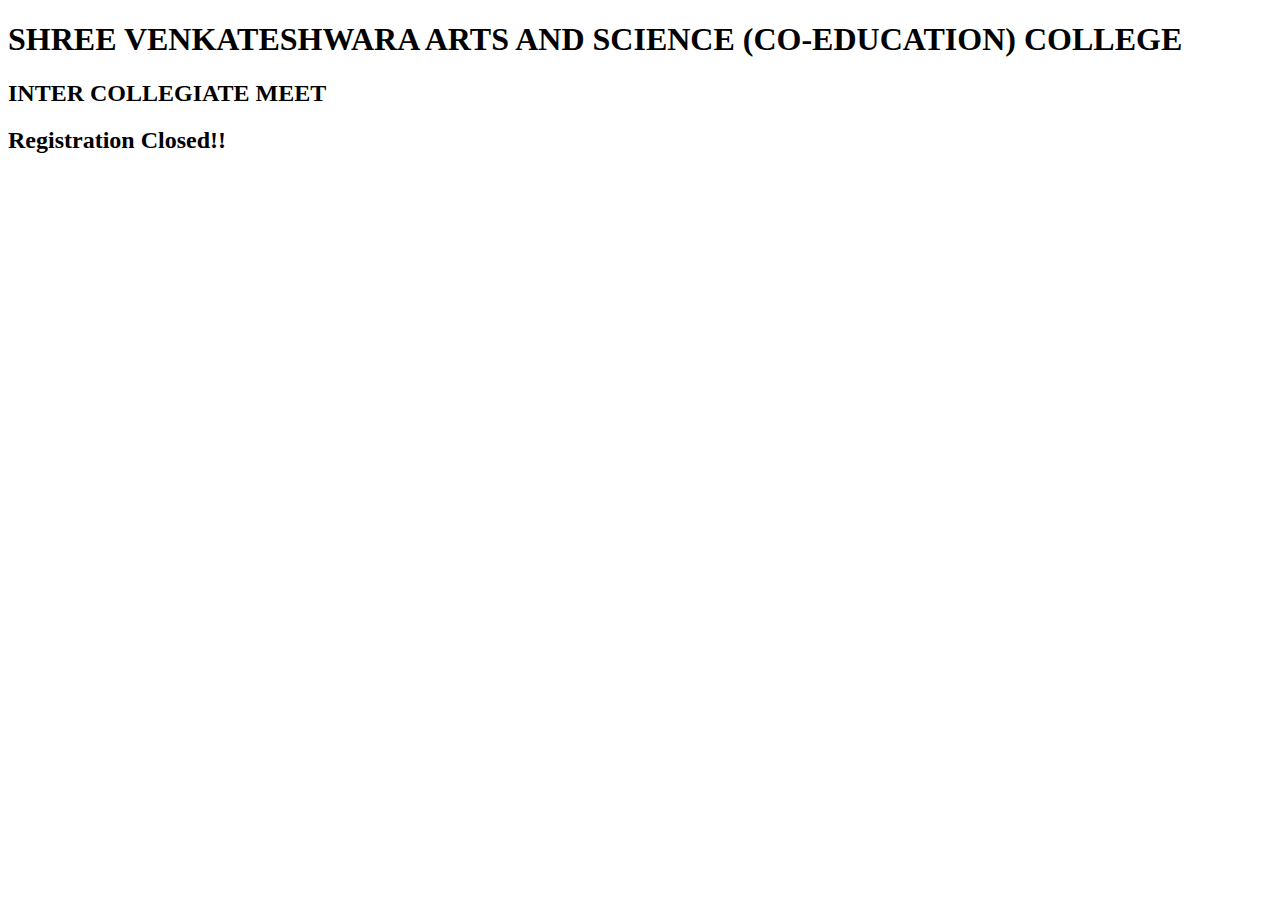
==== commit 1cd60458: "Update index.html" ====
--- a/index.html
+++ b/index.html
@@ -7,316 +7,9 @@
   <title>College Event Registration</title>
   <link rel="stylesheet" href="styles.css">
 </head>
-
 <body>
-  <header>
-    <div class="lead">
-      <img src="mainlogo.png">
-    </div>
-    <div class="head">
-      <h1>SHREE VENKATESHWARA</h1>
-      <h2>ARTS AND SCIENCE (CO-EDUCATION) COLLEGE</h2>
-      <h3>Othakuthirai,Gobi-638476</h3>
-    </div>
-  </header>
-  <div class="college-details"> </div>
-  <div class="eventtitle">
-    <h2>Department of Computer Applications</h2>
-    <img src="Department Logo.png">
-    <h3>CyberAppTech</h3>
-    <h1>Digital Dynamo 2K25</h1>
-  </div>
-  <div class="poster">
-    <img src="PosterInter.jpeg">
-  </div>
-  <div class="categories">
-    <div class="eventhead">
-      <h2>Technical</h2>
-    </div>
-    <div class="category">
-      <h3>Quizz</h3>
-      <div class="outter">
-        <div class="img1">
-          <img src="Quiz-.png">
-        </div>
-        <div class="text">
-          <ul class="bullet">
-            <li><b>Team Composition :</b> Individual participation or teams of 2-3 members.</li>
-            <li><b>Format :</b> The quiz will consist of multiple rounds, including a general knowledge round, a
-              current affair round, and a specialized subject round (e.g.Programing language’s).</li>
-          </ul>
-        </div>
-      </div>
-    </div>
-    <div class="category">
-      <h3>Debugging</h3>
-      <div class="outter">
-        <div class="img2">
-          <img src="Debugging-.png">
-        </div>
-        <div class="text">
-          <ul class="bullet">
-            <li><b>Team Composition:</b> Individual participation.</li>
-            <li><b>Format:</b> Programming languages allowed: Java, C, C++.</li>
-          </ul>
-        </div>
-      </div>
-    </div>
-
-    <div class="category">
-      <h3>Poster Designing</h3>
-      <div class="outter">
-        <div class="img3">
-          <img src="Design.png">
-        </div>
-        <div class="text">
-          <ul class="bullet">
-            <li><b>Team Composition:</b> Individual participation</li>
-            <li><b>Format: </b>Participants must design a poster on a given theme (e.g., "Sustainability,"
-              "Technology in Education," etc.)</li>
-          </ul>
-        </div>
-      </div>
-    </div>
-    <div class="category">
-      <h3>Paper Presentation</h3>
-      <div class="outter">
-        <div class="img4">
-          <img src="Presenter-.png">
-        </div>
-        <div class="text">
-          <ul class="bullet">
-            <li><b>Team Composition:</b> Individual participation or teams of up to 2 members.</li>
-            <li><b>Format:</b>Presentations must be based on an academic or research topic relevant to the theme.</li>
-          </ul>
-        </div>
-      </div>
-    </div>
-    <div class="category">
-      <h3>Brain Teaser</h3>
-      <div class="outter">
-        <div class="img5">
-          <img src="Brain-Teaser.png">
-        </div>
-        <div class="text">
-          <ul class="bullet">
-            <li><b>Team Composition:</b> Individual ParticipationS</li>
-            <li><b>Format: </b>Participants will have a fixed amount of time to solve each puzzle (e.g.,3-5
-              minutes per puzzle).</li>
-          </ul>
-        </div>
-      </div>
-    </div>
-    <div class="eventhead">
-      <h2>Non-Technical</h2>
-    </div>
-    <div class="category">
-      <h3>Dance</h3>
-      <div class="outter">
-        <div class="img6">
-          <img src="Dance_.png">
-        </div>
-        <div class="text">
-          <ul class="bullet">
-            <li><b>Team Composition:</b> Solo or group performances.</li>
-            <li> <b>Format:</b>The performance must be within the specified time limit (e.g., 3-5 minutes).</p>
-            <li>Audio tracks should be provided by the participants in advance, preferably in
-              MP3 or WAV format.</li>
-          </ul>
-          </ul>
-        </div>
-      </div>
-    </div>
-    <div class="category">
-      <h3>Rangoli</h3>
-      <div class="outter">
-        <div class="img7">
-          <img src="rangoli.png">
-        </div>
-        <div class="text">
-          <ul class="bullet">
-            <li><b>Team Composition:</b> Individual or teams (maximum of 2 members).</li>
-            <li><b>Required: </b>Participants must came with a Rangoli design using colored powders, rice,flowers, or
-              other eco-friendly materials</li>
-          </ul>
-        </div>
-      </div>
-    </div>
-    <div class="category">
-      <h3>Mehandi</h3>
-      <div class="outter">
-        <div class="img8">
-          <img src="mehendi-.png">
-        </div>
-        <div class="text">
-          <ul class="bullet">
-            <li><b>Team Composition: </b>A maximum of 2 members per team.</li>
-            <li><b>Format: </b>Participants must create a Mehndi (Henna) design using traditional mehndi paste
-              (natural, skin-safe).</li>
-          </ul>
-        </div>
-      </div>
-    </div>
-    <div class="category">
-      <h3>Mobile Photography</h3>
-      <div class="outter">
-        <div class="img9">
-          <img src="mobile.png">
-        </div>
-        <div class="text">
-          <ul class="bullet">
-            <li><b>Team Composition:</b> Individual Participation</li>
-            <li><b>Format:</b>
-              Participants must submit 1 photograph taken with a mobile phone, submit with
-              Watermark.</li>
-          </ul>
-        </div>
-      </div>
-    </div>
-    <div class="category">
-      <h3>Free Fire</h3>
-      <div class="outter">
-        <div class="img10">
-          <img src="Free_Fire.png">
-        </div>
-        <div class="text">
-          <ul class="bullet">
-            <li><b>Team Composition:</b> Teams of 4 players.</li>
-            <li><b>Format:</b>
-              The tournament will be played in Battle Royale format.</li>
-          </ul>
-        </div>
-      </div>
-    </div>
-  </div>
-  <div class="formdesign">
-    <form id="registrationForm">
-      <div class="formhead">
-        <h2>Register Here!</h2>
-      </div>
-      <div>
-        <label for="name">Name:</label>
-        <input type="text" id="name" name="name" placeholder="Enter your name" required>
-      </div>
-      <div>
-        <label for="number">Number:</label>
-        <input type="number" id="number" name="number" placeholder="Enter your number" required>
-      </div>
-      <div>
-        <label for="email">Email:</label>
-        <input type="email" id="email" name="email" placeholder="Example@gmail.com" required
-          pattern="[a-zA-Z0-9._%+-]+@[a-zA-Z0-9.-]+\.[a-zA-Z]{2,}$">
-      </div>
-      <div>
-        <label for="college">College Name:</label>
-        <input type="text" id="college" name="college" placeholder="Enter your college name" required>
-      </div>
-      <div>
-        <label for="department">Department Name:</label>
-        <input type="text" id="department" name="department" placeholder="Enter your department" required>
-      </div>
-      <div>
-        <label for="competition">First Event Name:</label>
-        <select id="competition" name="competition" required>
-          <option value="" selected disabled>Select the Event</option>
-          <option value="quiz">Quiz</option>
-          <option value="debugging">Debugging</option>
-          <option value="poster-design">Poster Design</option>
-          <option value="ppt">Paper Presentation</option>
-          <option value="brain-teaser">Brain Teaser</option>
-          <option value="dance">Dance</option>
-          <option value="rangoli">Rangoli</option>
-          <option value="mehandi">Mehandi</option>
-          <option value="free-fire">Free Fire</option>
-          <option value="mobile-photography">Mobile Photography</option>
-        </select>
-      </div>
-      <div>
-        <label for="competition1">Second Event Name:</label>
-        <select id="competition1" name="competition1" required>
-          <option value="" selected disabled>Select the Event</option>
-          <option value="quiz">Quiz</option>
-          <option value="debugging">Debugging</option>
-          <option value="poster-design">Poster Design</option>
-          <option value="ppt">Paper Presentation</option>
-          <option value="brain-teaser">Brain Teaser</option>
-          <option value="dance">Dance</option>
-          <option value="rangoli">Rangoli</option>
-          <option value="mehandi">Mehandi</option>
-          <option value="free-fire">Free Fire</option>
-          <option value="mobile-photography">Mobile Photography</option>
-        </select>
-      </div>
-      <div class="buttons">
-        <button class="regbutton" type="submit">Register</button>
-        <button type="reset">Clear</button>
-      </div>
-    </form>
-  </div>
-  <div id="toast" class="toast">Registered Successfully!</div>
-  <div class="co-ordinators">
-    <div>
-      <div class="staffposition">
-        <h3>Organizing Secretary</h3>
-      </div>
-      <div class="staff">
-        <div class="staffimg">
-          <img src="suresh-v.jpg" alt="SURESHKUMAR V">
-        </div>
-        <div class="staffdetail">
-          <h4>Mr. V. Suresh Kumar MCA.,M.Phil.,(Ph.D)</h4>
-          <h5>Head of the Department</h5>
-        </div>
-      </div>
-      <div class="staffposition">
-        <h3>Staff Co-ordinator</h3>
-      </div>
-      <div class="staff">
-        <div class="staffimg-1">
-          <img src="SANGEETHA-S.jpg" alt="SANGEETHA S">
-        </div>
-        <div class="staffdetail">
-          <h4>Ms. S. Sangeetha MCA., M.Phil., (Ph.D).,</h4>
-          <h5>Assistant Professor</h5>
-       
-        </div>
-      </div>
-    </div>
-  </div>
-  <div class="student">
-    <div class="staffposition">
-      <h3>Student Co-ordinators</h3>
-    </div>
-    <div class="mainst">
-    <div class="staffdetail-1">
-       <h4>Madhuvarshini B</h4>
-       <h5>Computer Application</h5>
-       <h6>Contact: +91 93846 07854</h6>
-    </div>
-    <div class="staffdetail-1">
-      <h4>Dharanitharan N</h4>
-      <h5>Computer Application</h5>
-      <h6>Contact: +91 72001 96473 </h6>
-   </div>
-   <div class="staffdetail-1">
-    <h4>Santhiya G</h4>
-    <h5>Cyber Security</h5>
-    <h6>Contact: +91 63695 04902</h6>
- </div>
-    </div>
-  </div>
-  <div class="logohead">
-    <h3>Our Technical Partner</h3>
-  <div class="alllogo">
-    <div class="logos"><img src="mainlogo.png"></div>
-    <div class="logos-1"><img src="Logo.png"></div>
-  </div>
-  </div>
-  <footer>
-    <div class="foot">
-    <p>Designed by @aarvatechnologies</p>
-    </div>
-  </footer>
-  <script src="script.js"></script>
+  <h1>SHREE VENKATESHWARA ARTS AND SCIENCE (CO-EDUCATION) COLLEGE</h1>
+  <h2>INTER COLLEGIATE MEET</h2>
+  <h2>Registration Closed!!</h2>
 </body>
-</html>+</html>
--- a/styles.css
+++ b/styles.css
@@ -1,499 +1,6 @@
-@import url('https://fonts.googleapis.com/css2?family=Parkinsans:wght@300..800&display=swap');
-@import url('https://fonts.googleapis.com/css2?family=Crimson+Text:wght@400;600&family=Josefin+Sans:ital,wght@0,100..700;1,100..700&family=Lora:ital,wght@0,400..700;1,400..700&family=Parkinsans:wght@300..800&display=swap');
-@import url('https://fonts.googleapis.com/css2?family=Crimson+Text:ital,wght@0,400;0,600;0,700;1,400;1,600;1,700&family=Parkinsans:wght@300..800&display=swap');
-@import url('https://fonts.googleapis.com/css2?family=Crimson+Text:wght@400;600&family=Josefin+Sans:ital,wght@0,100..700;1,100..700&family=Parkinsans:wght@300..800&display=swap');
-@import url('https://fonts.googleapis.com/css2?family=Bubblegum+Sans&display=swap');
-@import url('https://fonts.googleapis.com/css2?family=Albert+Sans&display=swap');
-body {
-    display: none;
-    font-family: Arial, sans-serif;
-    margin: 0;
-    padding: 0;
-    /* background-image: linear-gradient(#017872,#017872) ; */
-    background:linear-gradient(to right, #101a60,#ce52e7);
-  }
-  header {
-    display: flex;
-    flex: 2;
-    background:whitesmoke;
-    justify-content: solid;
-    position: solid;
-  }
-  
-.lead {
-  display: flex;
-  width: 80px;
-  height: 80px;
-  padding-left: 10px;
-  padding-top: 10px;
+body h{
+color:black;
+backgroundcolor:white;
+text-align:center;
+
 }
-.head{
-  padding-left: 15px;
-}
-.head h1 {
-  color: rgb(212, 53, 247);
-  padding-top: 10px;
-  margin: 0;
-}
-.head h2{
-  color: #6a0dad;
-  font-size: 24px;
-  margin: 0;
-}
-.head h3{
-  margin: 0;
-}
-  .categories {
-    display: flex;
-    flex-wrap: wrap;
-    margin: 20px;
-    justify-content: center;
-  }
-  .category {
-    border: 1px solid #ccc;
-    margin: 10px;
-    padding: 10px;
-    width: 40%;
-    background-color: rgb(0, 0, 0);
-    border-radius: 15px;
-  }
-  .category h3
-  {
-    font-family: "Parkinsans", sans-serif;
-    font-optical-sizing: auto;
-    font-weight: 600;
-    font-style: normal;
-    font-size: 1em;
-    color: rgb(239, 135, 17);
-    display: flex;
-    justify-content: center;
-    align-items: center;
-    padding-bottom: 10px;
-    border-bottom: 2px solid rgb(0, 255, 55);
-  }
-  .outter{
-    display: flex;
-  }
-  .img1 img{
-    width: 150px;
-    height: 150px;
-  }
-  .img2 img{
-    width: 120px;
-    height: 130px;
-    padding-top: 20px;
-    padding-right: 5px;
-  }
-  .img4 img{
-    width: 90px;
-    height: 90px;
-    padding-left: 23px;
-  }
-  .bullets{
-    list-style-type: circle;
-  }
-
-  ul li{
-    color: rgb(255, 255, 255);
-    font-size: 10px;
-  }
-  
-  .formdesign {
-    max-width: 70%;
-    margin: 20px auto;
-    padding: 20px;
-    background: linear-gradient(to right, #4169E1, #1E90FF); /* Royal Blue gradient */
-    border-radius: 8px;
-    box-shadow: 0 2px 8px rgba(0, 0, 0, 0.1);
-    display: flex;
-    align-items: center;
-    justify-content: center;
-  }
-  
-  form {
-    display: flex;
-    flex-direction: column;
-  }
-  
-  form div {
-    margin-bottom: 15px;
-  }
-  
-  form label {
-    margin-bottom: 5px;
-    font-weight: bold;
-    display: block;
-  }
-  
-  form input, form select {
-    width: 100%;
-    padding: 10px;
-    border: 1px solid #ccc;
-    border-radius: 5px;
-    font-size: 16px;
-  }
-  
-  form input:focus, form select:focus {
-    outline: none;
-    border-color: #4CAF50;
-    box-shadow: 0 0 5px rgba(76, 175, 80, 0.5);
-  }
-  
-  .buttons {
-    display: flex;
-    align-items: center;
-    justify-content: center;
-    justify-content: space-around;
-  }
-  .buttons button {
-    padding: 10px 15px;
-    font-size: 16px;
-    border: none;
-    border-radius: 5px;
-    cursor: pointer;
-  }
-  
-  .buttons button[type="submit"] {
-    background-color: #4CAF50;
-    color: white;
-  }
-  
-  .buttons button[type="reset"] {
-    background-color: #ccc;
-    color: #333;
-  }
-  .eventlogo{
-    width: 200px;
-    height: 150px;
-    display: flex;
-    flex: 0;
-    padding-left: 100%;
-  }
-  .foot{
-    background-color: black;
-    color: #ffffff;
-    height: 30px;
-    width: 100%;
-    display: flex;
-    justify-content: center;
-    align-items: center;
-    margin-top: 5px;
-  }
-  @media(max-width:550px) {
-  body{
-  display: block;
-  }
-    header{
-      position: fixed;
-      background-color: #ffffff;
-      width: 100%; 
-      align-content: center;
-      justify-content: center;
-    }
-    .lead{
-      flex: 0;
-      width: 70px;
-      height: 70px;
-      padding-right: 5px;
-      padding-top: 0;
-      padding-left: 0;
-    }
-    .head{
-      padding-left: 5px;
-    }
-    .head h1 {
-      font-size: 1.4em;
-      padding-bottom: 0;
-      display: flex;
-      justify-content: center;
-      padding-bottom: 1.5px;
-    }
-  
-    .head h2 {
-      display: flex;
-      flex: 0;
-      font-size: 0.7em;
-      justify-content: center;
-      align-items: center;
-      padding-bottom: 1.5px;
-    }
-  
-    .head h3 {
-      font-size: 0.7em;
-      padding: 0;
-      margin: 0;
-      display: flex;
-      flex: 0;
-      justify-content: center;
-      align-items: center;
-    }
-    .college-details{
-      padding-top: 80px;
-    }
-    .eventtitle{
-      color: rgb(255, 251, 0);
-      text-align: center;
-    }
-    .eventtitle h2{
-      color: rgb(240, 195, 47);
-      font-size: 0.9em;
-      margin: 0;
-      margin-top: 10px;
-    }
-    .eventtitle h3{
-      color: #4cf6ac;
-      font-size: 0.8em;
-      margin-top:0;
-    }
-    .eventtitle h1{
-      font-family: "Bubblegum Sans", serif;
-      font-weight: 400;
-      font-style: normal;
-    }
-    .eventtitle img{
-      width: 60px;
-      height: 60px;
-    }
-    .poster{
-      display: flex;
-      justify-content: center;
-      align-items: center;
-    }
-    .poster img{
-      height: 40%;
-      width: 80%;
-    }
-    .category {
-      padding: 0;
-      margin: 0;
-      border: 1px solid #ccc;
-      background-color: rgb(0, 0, 0);
-      border-radius: 15px;
-      width: 80%;
-      padding: 10px;
-      margin-top: 10px;
-    }
-    .lead img{
-      width: 60px;
-      height: 60px;
-      padding-top: 5px;
-    }
-    .categories{
-      margin: 0;
-    }
-    .eventhead h2{
-      color:chartreuse;
-    }
-    .text p{
-      font-size: 10px;
-    }
-    .img1 img{
-      width: 80px;
-      height: 80px;
-      /* padding-left: 10px; */
-      flex: none;
-    }
-    .img2 img{
-      width: 80px;
-      height: 80px;
-      margin: 0;
-      padding: 0;
-      border: 0;
-      flex: none;
-    }
-    .img3 img{
-      width: 80px;
-      height: 80px;
-      margin: 0;
-      padding: 0;
-      flex: none;
-    }
-    .img4 img{
-      width: 80px;
-      height: 80px;
-      flex: none;
-      padding: 0;
-      margin: 0;
-    }
-    .img5 img{
-      width: 70px;
-      height: 70px;
-      padding-left: 10px;
-      flex: none;
-    }
-    .img6 img{
-      width: 90px;
-      height: 100px;
-      flex: none;
-    }
-    .img7 img{
-      width: 80px;
-      height: 80px;
-      flex: none;
-    }
-    .img8 img{
-      width: 80px;
-      height: 80px;
-      flex: none;
-    }
-    .img9 img{
-      width: 80px;
-      height: 80px;
-      flex: none;
-    }
-    .img10 img{
-      width: 80px;
-      height: 80px;
-      flex: none;
-      margin: 0;
-      padding: 0;
-      padding-left: 5px;
-    }
-    .formdesign{
-      width: 80%;
-    }
-    .formdesign input{
-      width: 100%;
-    }
-    .formhead{
-      color:rgb(229, 246, 49);
-      text-align: center;
-    }
-    form select{
-      width: 110%;
-    }
-    .buttons button{
-      border-radius: 10px;
-    }
-    .co-ordinators{
-      /* background-color: rgb(150, 225, 244); */
-      padding-top: 10px;
-    }
-
-    .staffposition{
-      text-align: center;
-      color: #4dfd4a;
-    }
-    .staff{
-      display: flex;
-      justify-content: center;
-      align-items: center;
-      margin-bottom: 10px;
-     
-    }
-    .staff h3,h4,h5,h6{
-      margin: 0;
-      padding: 0;
-    }
-    .staffimg img{
-      width: 80px;
-      height: 80px;
-      padding-left: 10px;
-    }
-    .staffimg-1 img{
-      width: 80px;
-      height: 80px;
-      padding-left: 5px;
-    }
-    .staffdetail h3{
-      font-family: "Albert Sans", serif;
-      font-optical-sizing: auto;
-      font-weight: 800;
-      font-style: normal;
-      padding-bottom: 5px;
-    }
-    .staffdetail h4{
-      color: white;
-      font-family: "Albert Sans", serif;
-      font-optical-sizing: auto;
-      font-weight: 600;
-      font-style: normal;
-      padding-left: 20px;
-      font-size: 13px;
-      padding-bottom: 1px;
-    }
-    .staffdetail h5,h6{
-      color: white;
-      font-family: "Albert Sans", serif;
-      font-optical-sizing: auto;
-      font-weight: 400;
-      font-style: normal;
-      padding-left: 20px;
-      font-size: 13px;
-    }
-    .staffdetail-1 h4{
-      color: white;
-      font-family: "Albert Sans", serif;
-      font-optical-sizing: auto;
-      font-weight: 600;
-      font-style: normal;
-      padding-left: 20px;
-      font-size: 13px;
-      padding-bottom: 1px;
-      text-align: center;
-      
-    }
-    .staffdetail-1 h5,h6{
-      color: white;
-      font-family: "Albert Sans", serif;
-      font-optical-sizing: auto;
-      font-weight: 400;
-      font-style: normal;
-      padding-left: 20px;
-      font-size: 9px;
-      text-align: center;
-    }
-    .mainst{
-      display: flex;
-      justify-content: center;
-      align-items: center;
-      margin-bottom: 10px;
-  }
-  .logohead{
-    color: rgb(255, 251, 0);
-    text-align: center;
-  }
-  .alllogo{
-    display: flex;
-    justify-content: center;
-    align-items: center;
-    margin-bottom: 10px;
-  }
-  .logos img{
-    height: 80px;
-    width: 80px;
-    border-right: 1px solid;
-    color: black;
-    padding-right: 8px;
-  }
-  .logos-1 img{
-    height: 70px;
-    width: 80px;
-    padding-left: 8px;
-  }
-}
-input[type="number"]::-webkit-inner-spin-button, 
-input[type="number"]::-webkit-outer-spin-button {
-    -webkit-appearance: none;
-    margin: 0;
-}
-.toast {
-  position: fixed;
-  bottom: 60px;
-  left: 50%;
-  transform: translateX(-50%);
-  background-color: rgba(126, 125, 125, 0.833);
-  color: white;
-  padding: 10px 20px;
-  border-radius: 20px;
-  box-shadow: 0 2px 5px rgba(0, 0, 0, 0.3);
-  font-size: 1em;
-  display: none; 
-  opacity: 0;
-  transition: opacity 1s ease-in-out; 
-}
-
-.toast.show {
-  display: block;
-  opacity: 1;
-}
